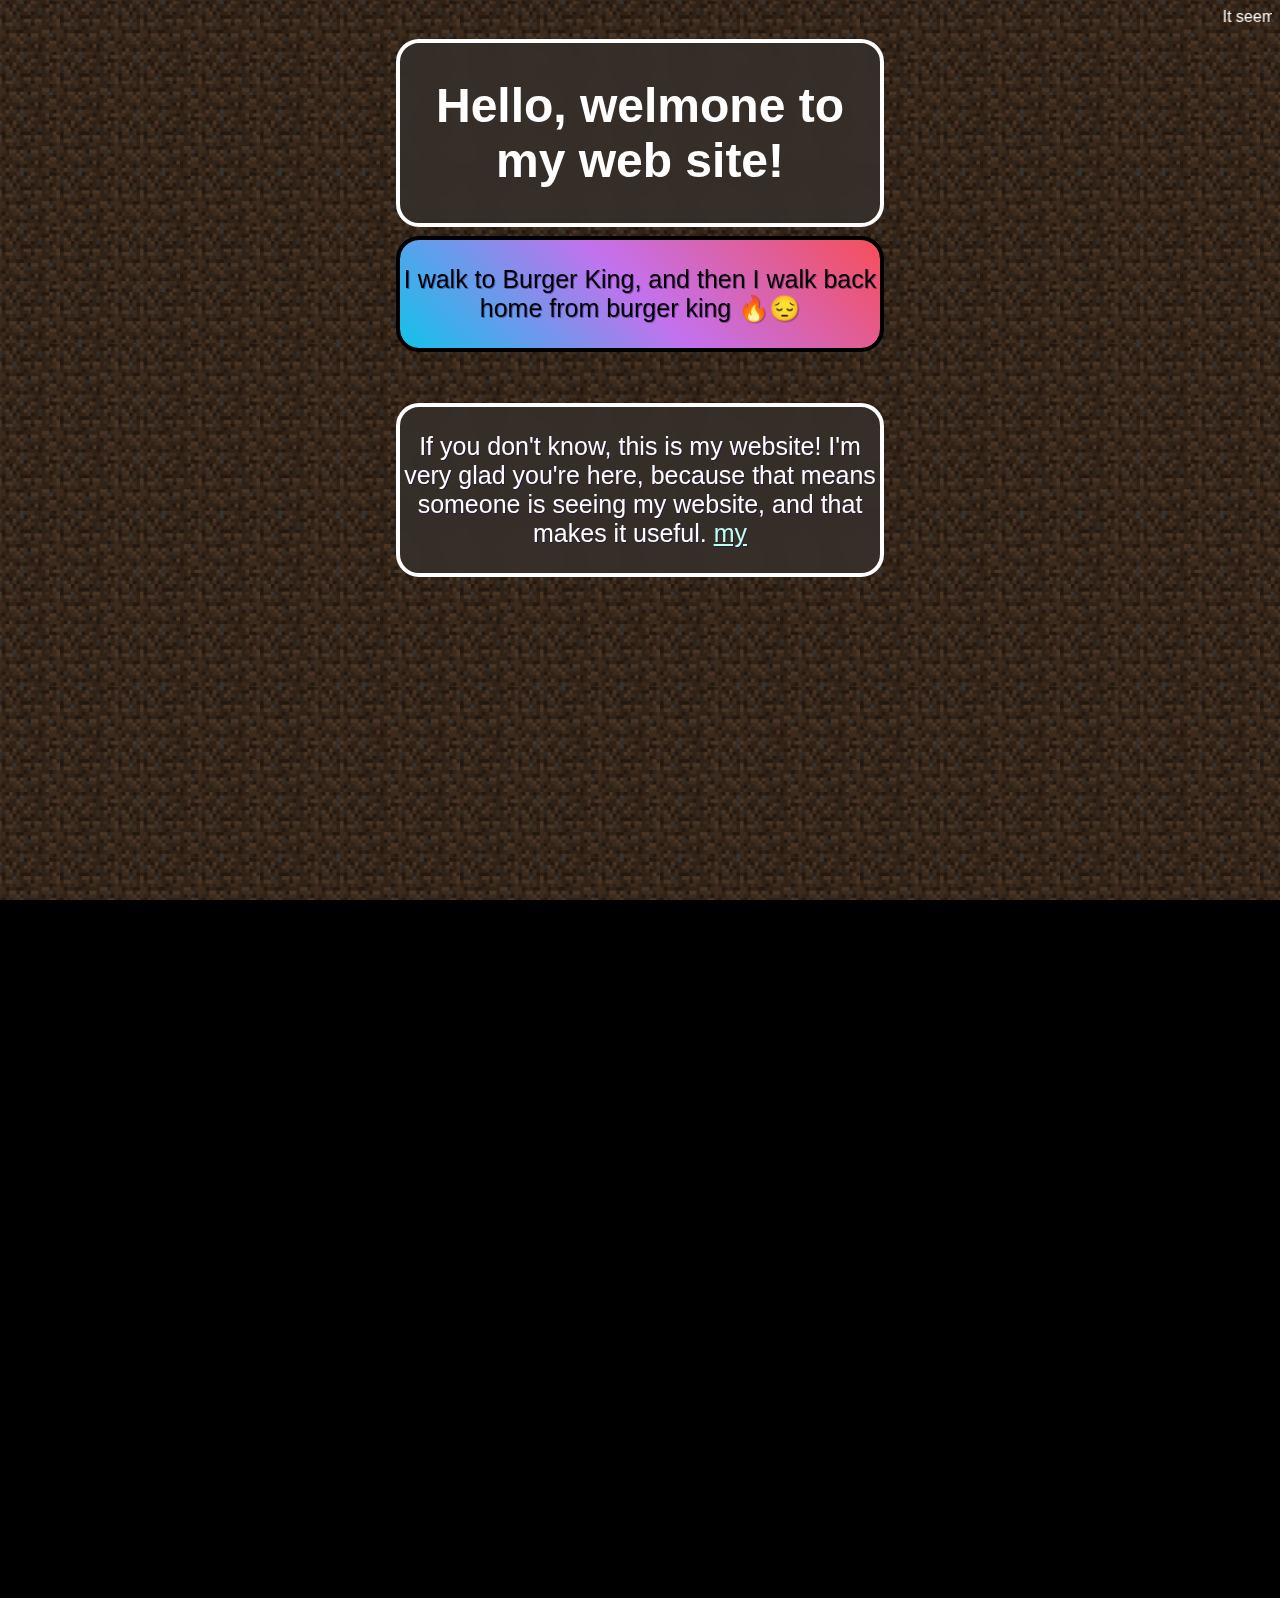
==== index.html @ f1b8da8a "s" ====
<!DOCTYPE html>
    <html lang="en">
        <head>
            <meta charset="UTF-8">
            <meta name="viewport" content="width=device-width, initial scale=1.0">
            <title>Classic</title>
            <link rel="stylesheet" type="text/css" href="wonk.css">
        </head>
        <body>
            <marquee>It seems you have stumbled upon my webpage, prepare to explode in 10 9 8 7 6 5 4 3 2 1</marquee>

            <div class="background"></div>

            <div class="ieatdogs">
                <h4>
                    Hello, welmone to my web site!
                </h4>
            </div>

            <div class="funfact">
                <p id="fun-fact" style="color:black">
                    Loading...
                </p>
            </div>

            <div class="top-empty"></div>

            <div class="ieatdogs">
                <p>
                    If you don't know, this is my website! 
                    I'm very glad you're here, 
                    because that means someone is seeing my website, 
                    and that makes it useful. <a href="https://youtube.com">my</a>
                </p>
            </div>

            <div class="empty"></div>

            <script src="background.js"></script>
            <script src="funfact.js"></script>
        </body>
    </html>
---- wonk.css ----
.background {
    position: fixed;
    top: 0;
    left: 0;
    width: 100%;
    height: 100%;
    background-image: url('./dirt.jpg');
    background-size: 200px;
    background-position: center;
    opacity: 40%;
    z-index: -1;
}

marquee {
    color:#FFFFFF;
    font-family:'Gill Sans', 'Gill Sans MT', Calibri, 'Trebuchet MS', sans-serif;
}

body {
    background-color: black;
    min-height: 100vh;
    display: flex;
    gap: 17px;
    justify-content: center;
    flex-direction: column;
    align-items: center;
}

.ieatdogs {
    width:480px;
    height:100%;
    background:rgba(54, 54, 54, 0.5);
    backdrop-filter:blur(10px);
    color:#FFFFFF;
    font-size:48px;
    display:flex;
    justify-content: center;
    align-items: center;
    border-radius: 19px;
    outline: 4px solid #FFFFFF;
}

.funfact {
    width:480px;
    height:100%;
    background-image: linear-gradient(45deg, #12c2e9, #c471ed, #f64f59);
    backdrop-filter:blur(10px);
    color:#FFFFFF;
    font-size:48px;
    display:flex;
    justify-content: center;
    align-items: center;
    border-radius: 19px;
    outline: 4px solid #000000;
}

.empty {
    height: 1000px
}

.top-empty {
    height: 25px
}

.gradient {
    height: 500px;
    background-image: linear-gradient(45deg, #12c2e9, #c471ed, #f64f59);
    border-radius: 19px;
    outline: 4px solid #FFFFFF;
}

p {
    text-align: center;
    font-family:'Gill Sans', 'Gill Sans MT', Calibri, 'Trebuchet MS', sans-serif;
    font-size: 25px;
    text-shadow: 1px 1px 0px rgba(26, 0, 87, 0.4);
}

h4 {
    text-align: center;
    font-family:'Gill Sans', 'Gill Sans MT', Calibri, 'Trebuchet MS', sans-serif;
    margin: 35px;
}

a {
    color:#bfffef
}
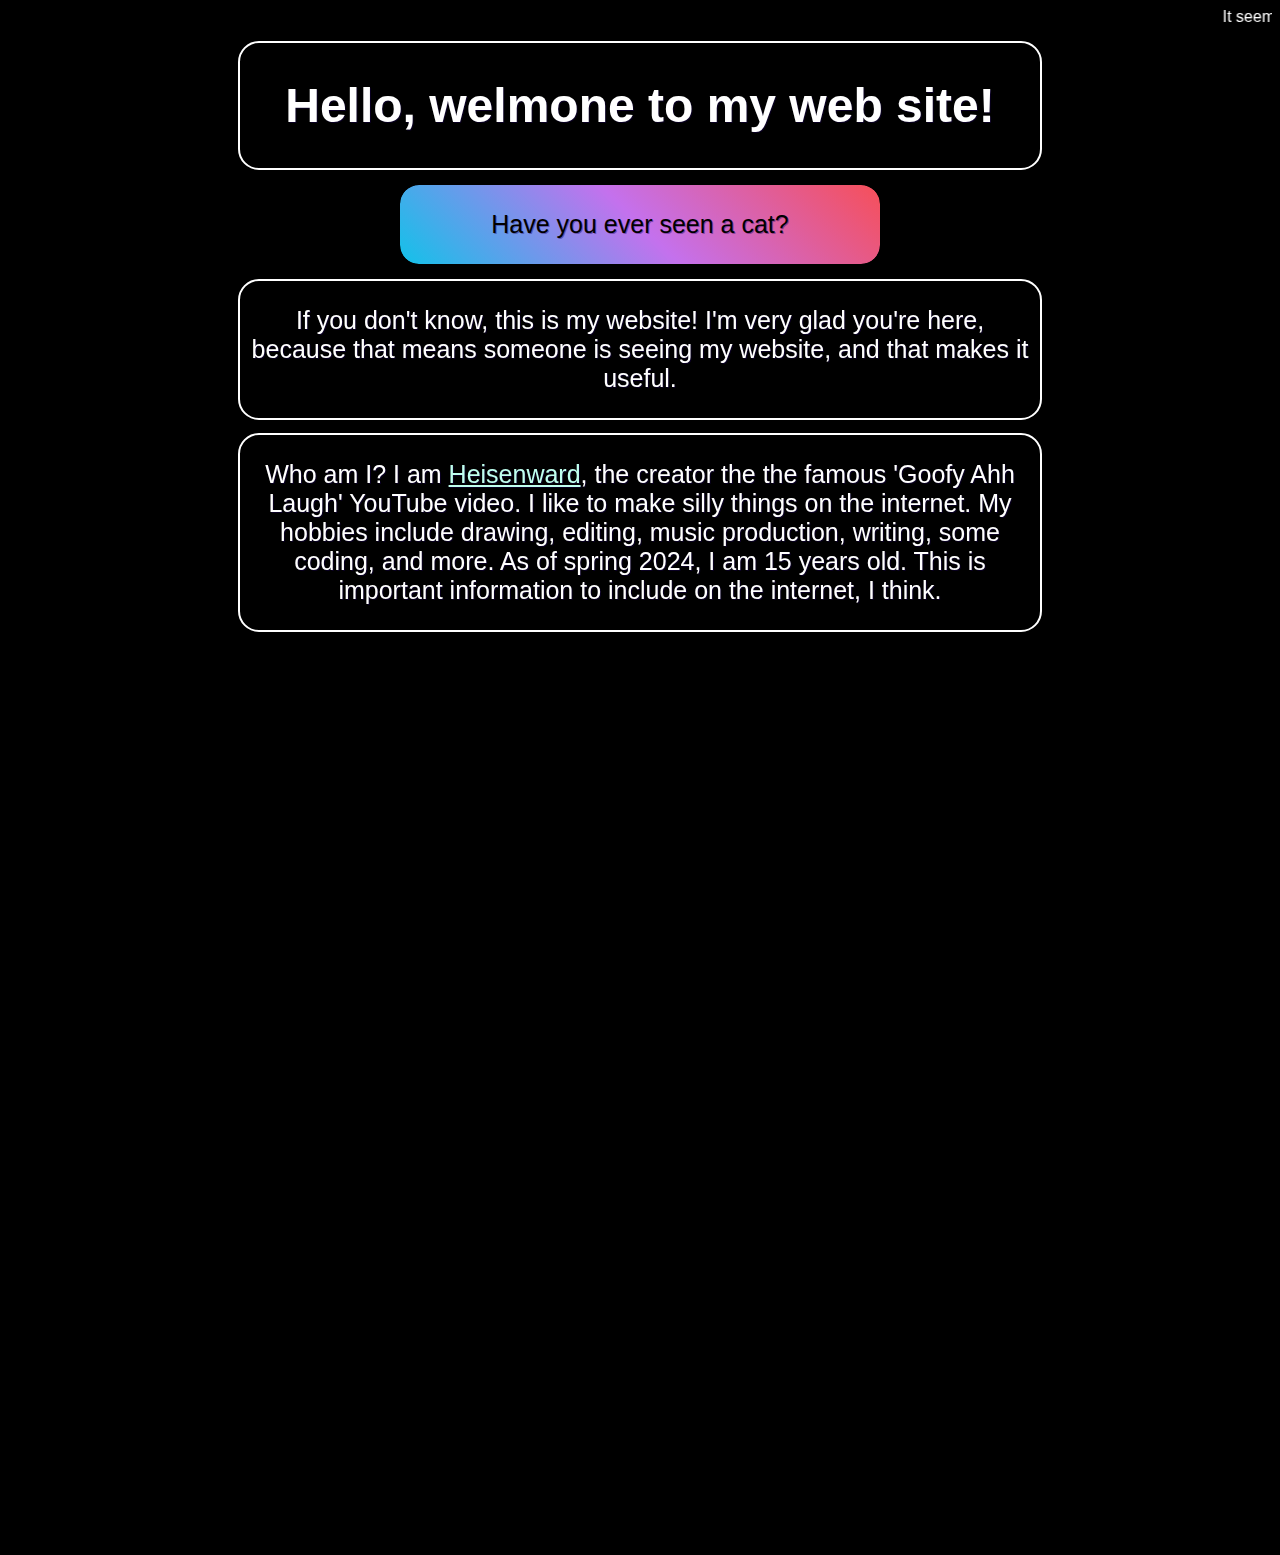
==== commit 5bb9ec4e: "update" ====
--- a/index.html
+++ b/index.html
@@ -23,14 +23,23 @@
                 </p>
             </div>
 
-            <div class="top-empty"></div>
+
 
             <div class="ieatdogs">
                 <p>
                     If you don't know, this is my website! 
                     I'm very glad you're here, 
                     because that means someone is seeing my website, 
-                    and that makes it useful. <a href="https://youtube.com">my</a>
+                    and that makes it useful. 
+                </p>
+            </div>
+
+            <div class="ieatdogs">
+                <p>
+                    Who am I?
+                    I am <a href="https://youtube.com/@heisenward">Heisenward</a>, the creator the the famous 'Goofy Ahh Laugh' YouTube video. 
+                    I like to make silly things on the internet. My hobbies include drawing, editing, music production, writing, some coding, and more. 
+                    As of spring 2024, I am 15 years old. This is important information to include on the internet, I think.
                 </p>
             </div>
 
--- a/wonk.css
+++ b/wonk.css
@@ -4,8 +4,8 @@
     left: 0;
     width: 100%;
     height: 100%;
-    background-image: url('./dirt.jpg');
-    background-size: 200px;
+    background-image: url('./1315366.jpeg');
+    background-size: cover;
     background-position: center;
     opacity: 40%;
     z-index: -1;
@@ -27,9 +27,10 @@
 }
 
 .ieatdogs {
-    width:480px;
+    max-width: 800px;
+    width:100%;
     height:100%;
-    background:rgba(54, 54, 54, 0.5);
+    background:rgba(0, 0, 0, 0.5);
     backdrop-filter:blur(10px);
     color:#FFFFFF;
     font-size:48px;
@@ -37,11 +38,12 @@
     justify-content: center;
     align-items: center;
     border-radius: 19px;
-    outline: 4px solid #FFFFFF;
+    outline: 2px solid #FFFFFF;
 }
 
 .funfact {
-    width:480px;
+    max-width:480px;
+    width:100%;
     height:100%;
     background-image: linear-gradient(45deg, #12c2e9, #c471ed, #f64f59);
     backdrop-filter:blur(10px);
@@ -55,14 +57,17 @@
 }
 
 .empty {
-    height: 1000px
+    width:100%;
+    height: 900px
 }
 
 .top-empty {
+    width:100%;
     height: 25px
 }
 
 .gradient {
+    width:100%;
     height: 500px;
     background-image: linear-gradient(45deg, #12c2e9, #c471ed, #f64f59);
     border-radius: 19px;
@@ -74,14 +79,18 @@
     font-family:'Gill Sans', 'Gill Sans MT', Calibri, 'Trebuchet MS', sans-serif;
     font-size: 25px;
     text-shadow: 1px 1px 0px rgba(26, 0, 87, 0.4);
+    padding-inline: 7px;
 }
 
 h4 {
     text-align: center;
     font-family:'Gill Sans', 'Gill Sans MT', Calibri, 'Trebuchet MS', sans-serif;
     margin: 35px;
+    text-shadow: 1px 1px 0px rgba(26, 0, 87, 0.4);
+    padding-inline: 7px;
 }
 
 a {
-    color:#bfffef
+    color:#bfffef;
+    text-shadow: 1px 1px 0px rgba(26, 0, 87, 0.4);
 }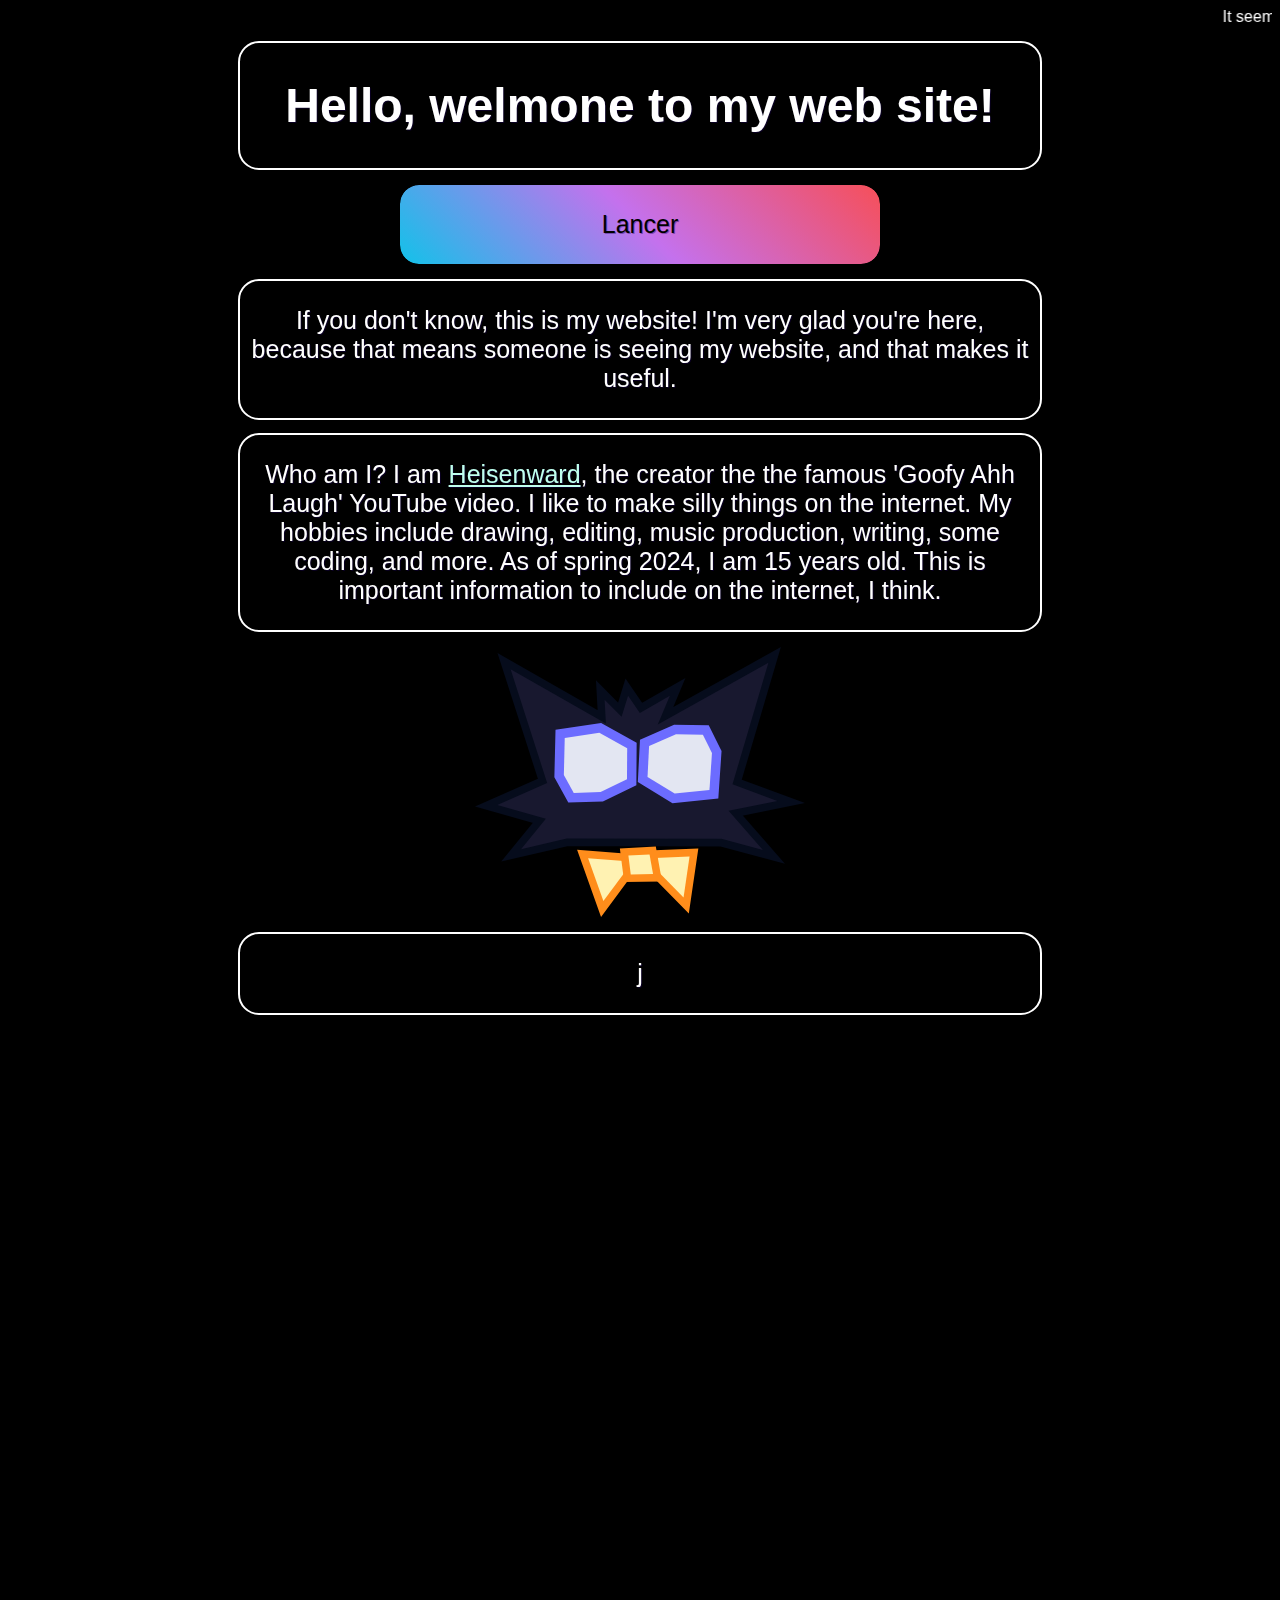
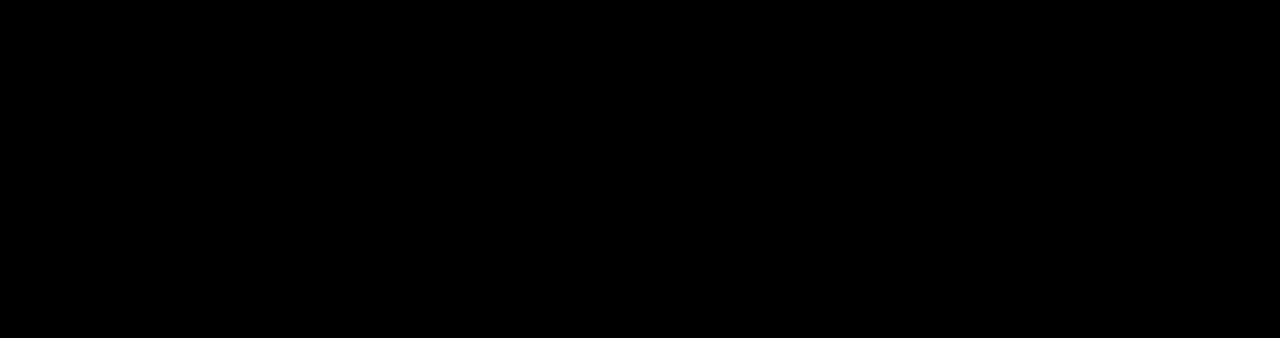
==== commit e74bcb42: "was adding something then i forgo" ====
--- a/index.html
+++ b/index.html
@@ -5,6 +5,8 @@
             <meta name="viewport" content="width=device-width, initial scale=1.0">
             <title>Classic</title>
             <link rel="stylesheet" type="text/css" href="wonk.css">
+            <link rel="icon" href="why.svg" type="image/x-icon">
+            <link rel="shortcut icon" href="why.svg" type="image/x-icon">
         </head>
         <body>
             <marquee>It seems you have stumbled upon my webpage, prepare to explode in 10 9 8 7 6 5 4 3 2 1</marquee>
@@ -22,8 +24,6 @@
                     Loading...
                 </p>
             </div>
-
-
 
             <div class="ieatdogs">
                 <p>
@@ -43,6 +43,14 @@
                 </p>
             </div>
 
+            <img src="./why.svg"></img>
+
+            <div class="ieatdogs">
+                <p>
+                    j
+                </p>
+            </div>
+
             <div class="empty"></div>
 
             <script src="background.js"></script>
--- a/wonk.css
+++ b/wonk.css
@@ -5,7 +5,7 @@
     width: 100%;
     height: 100%;
     background-image: url('./1315366.jpeg');
-    background-size: cover;
+    background-size: 100%;
     background-position: center;
     opacity: 40%;
     z-index: -1;
@@ -30,7 +30,7 @@
     max-width: 800px;
     width:100%;
     height:100%;
-    background:rgba(0, 0, 0, 0.5);
+    background:rgba(0, 0, 0, 0.343);
     backdrop-filter:blur(10px);
     color:#FFFFFF;
     font-size:48px;
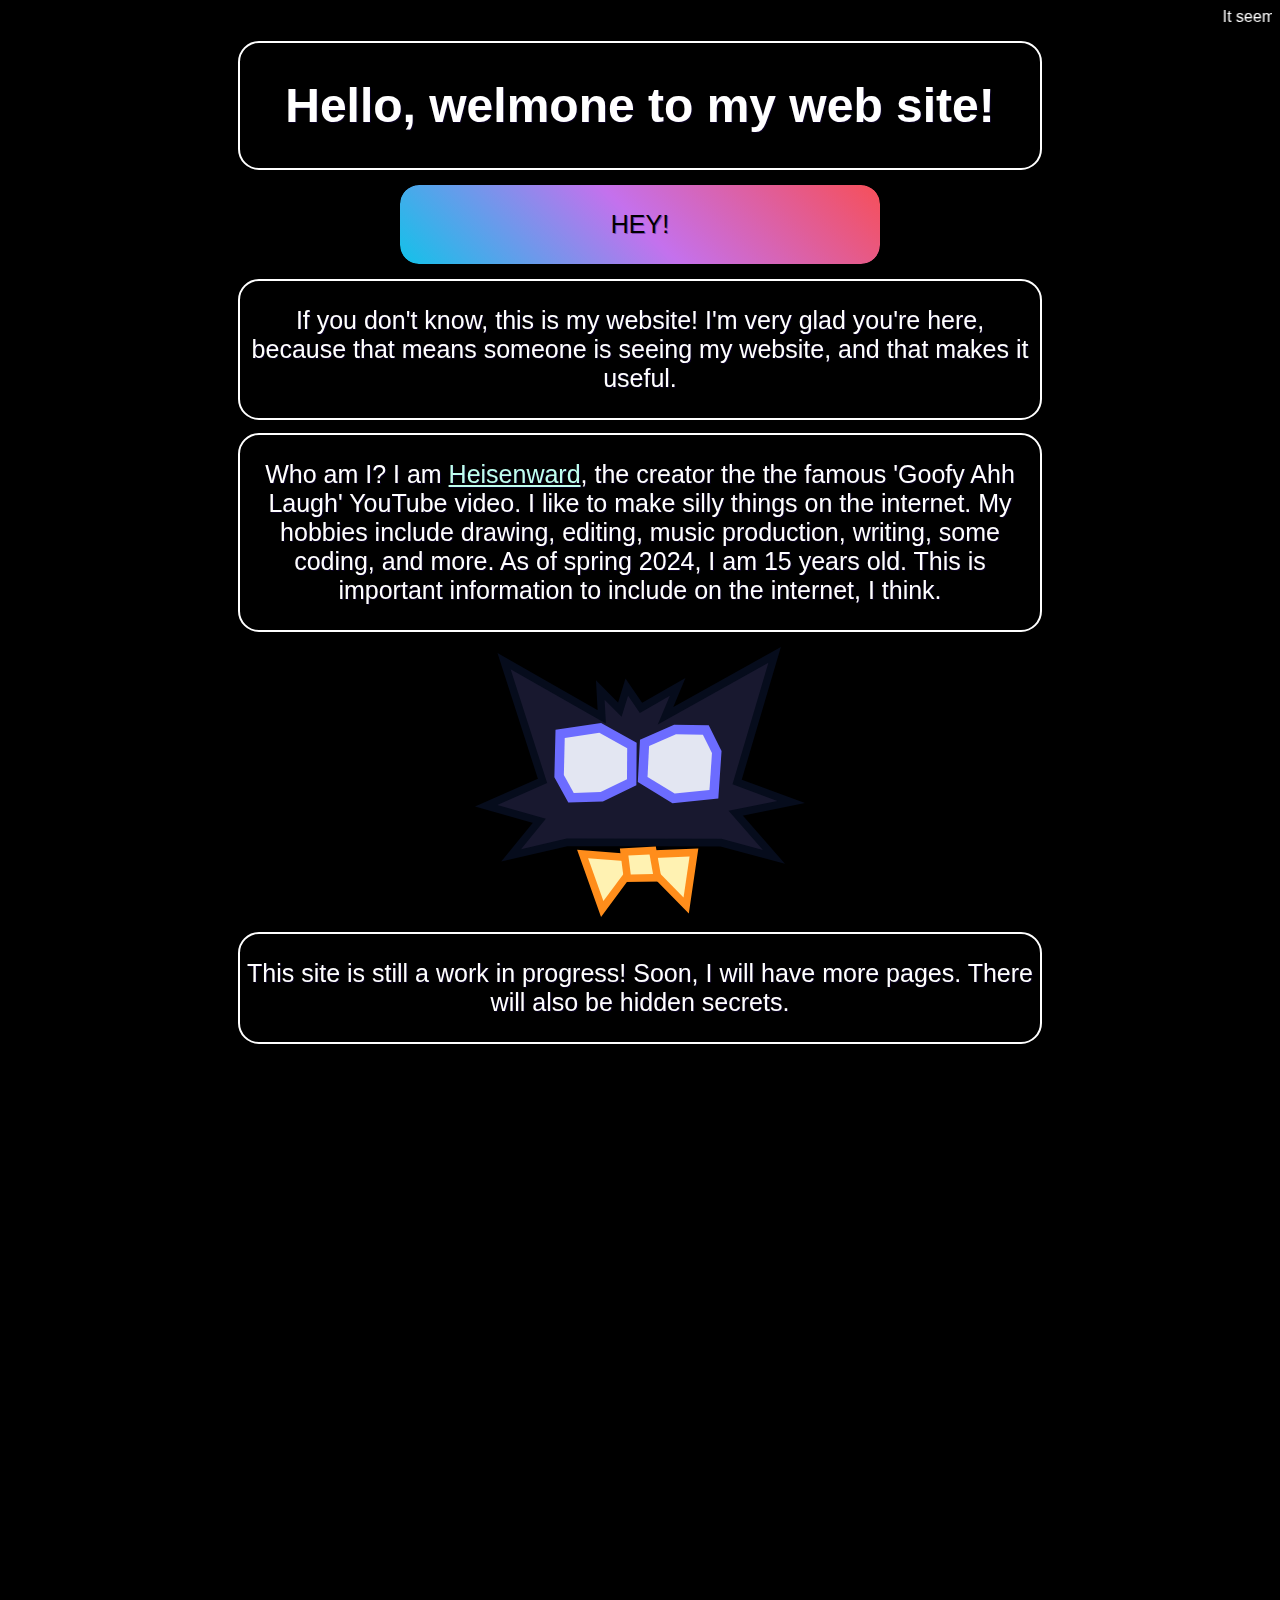
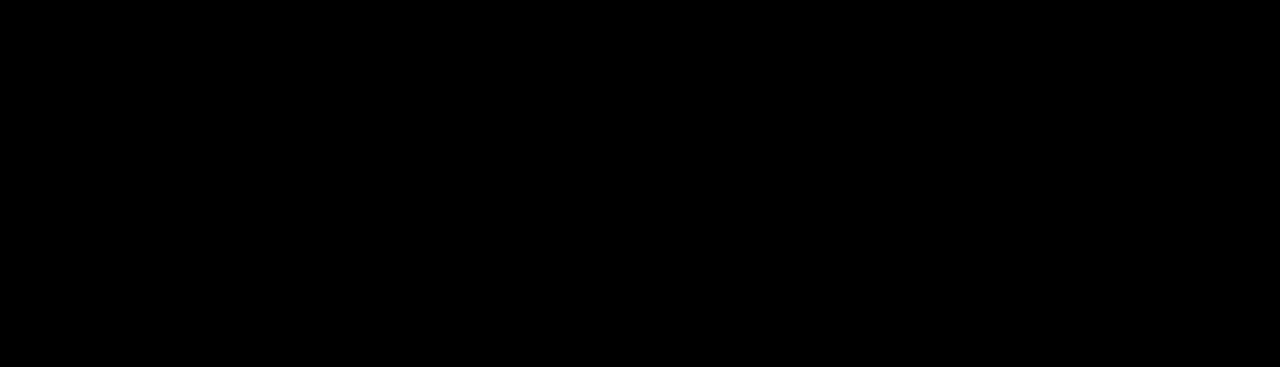
==== commit 263ba915: "help" ====
--- a/index.html
+++ b/index.html
@@ -47,7 +47,7 @@
 
             <div class="ieatdogs">
                 <p>
-                    j
+                    This site is still a work in progress! Soon, I will have more pages. There will also be hidden secrets.
                 </p>
             </div>
 
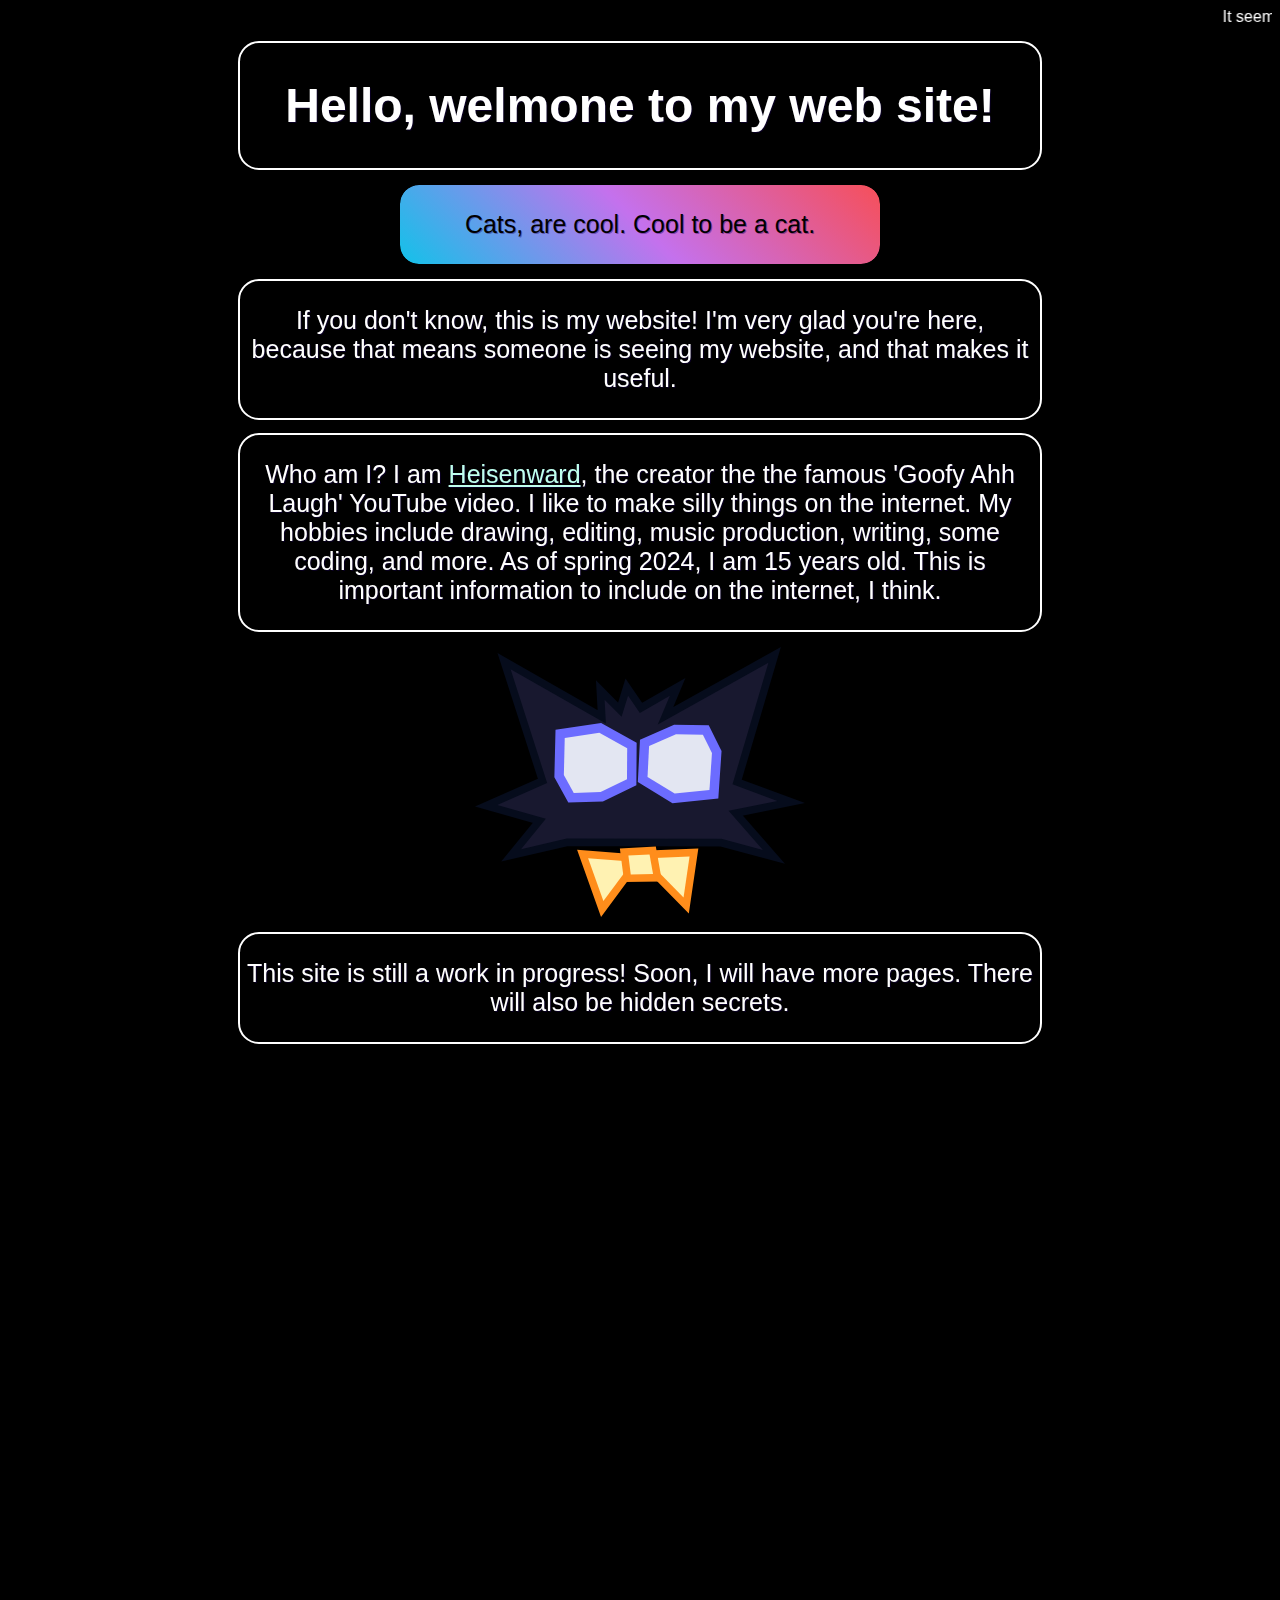
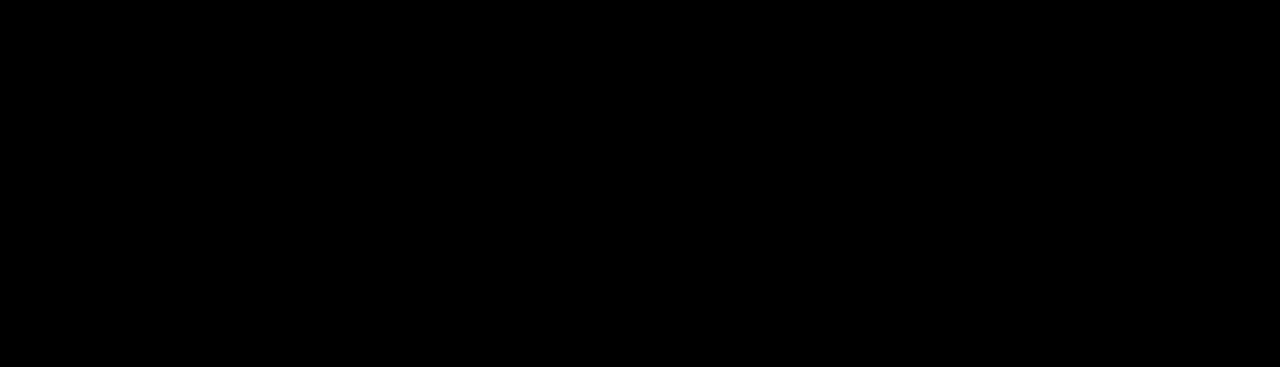
==== commit 1297f9dd: "j" ====
--- a/index.html
+++ b/index.html
@@ -37,7 +37,7 @@
             <div class="ieatdogs">
                 <p>
                     Who am I?
-                    I am <a href="https://youtube.com/@heisenward">Heisenward</a>, the creator the the famous 'Goofy Ahh Laugh' YouTube video. 
+                    I am <a href="https://youtube.com/@heisenward" target="_blank">Heisenward</a>, the creator the the famous 'Goofy Ahh Laugh' YouTube video. 
                     I like to make silly things on the internet. My hobbies include drawing, editing, music production, writing, some coding, and more. 
                     As of spring 2024, I am 15 years old. This is important information to include on the internet, I think.
                 </p>
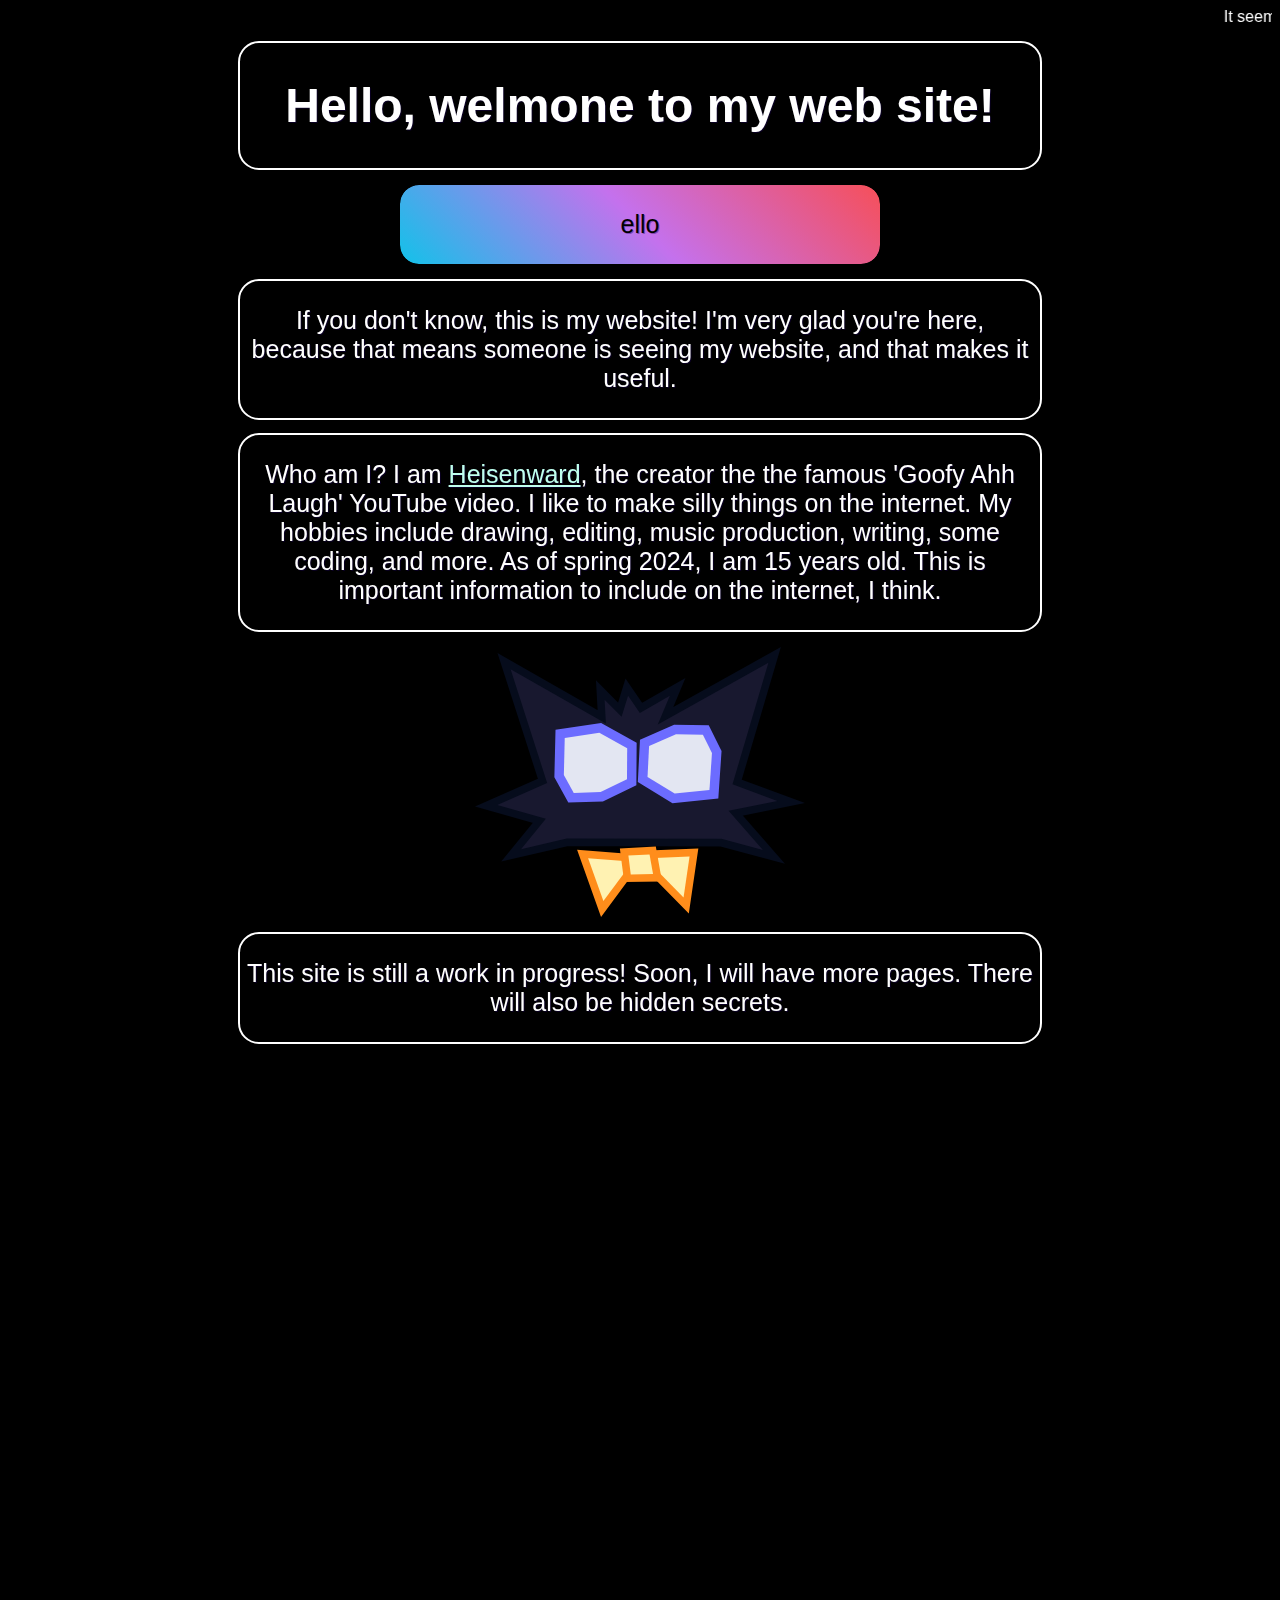
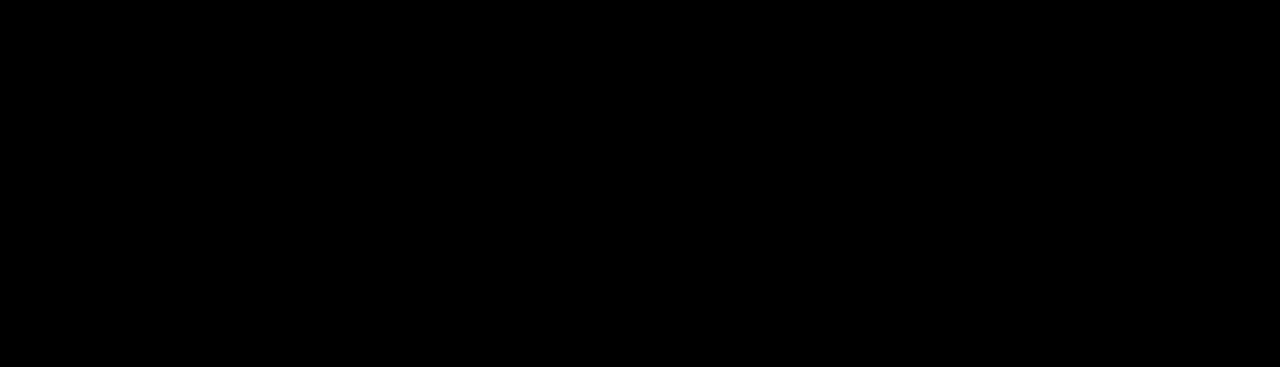
==== commit d601934b: "Organization & Fixes" ====
--- a/index.html
+++ b/index.html
@@ -43,7 +43,7 @@
                 </p>
             </div>
 
-            <img src="./why.svg"></img>
+            <img src="images/why.svg"></img>
 
             <div class="ieatdogs">
                 <p>
@@ -53,7 +53,7 @@
 
             <div class="empty"></div>
 
-            <script src="background.js"></script>
-            <script src="funfact.js"></script>
+            <script src="./scripts/background.js"></script>
+            <script src="./scripts/funfact.js"></script>
         </body>
     </html>--- a/wonk.css
+++ b/wonk.css
@@ -4,7 +4,20 @@
     left: 0;
     width: 100%;
     height: 100%;
-    background-image: url('./1315366.jpeg');
+    background-image: url('images/1315366.jpeg');
+    background-size: 100%;
+    background-position: center;
+    opacity: 40%;
+    z-index: -1;
+}
+
+.gamble-background {
+    position: fixed;
+    top: 0;
+    left: 0;
+    width: 100%;
+    height: 100%;
+    background-image: url('images/gamble rn.jpg');
     background-size: 100%;
     background-position: center;
     opacity: 40%;
@@ -39,6 +52,28 @@
     align-items: center;
     border-radius: 19px;
     outline: 2px solid #FFFFFF;
+}
+
+.ieatsounds {
+    min-width: 200px;
+    width: fit-content;
+    height: fit-content;
+    background:rgba(0, 0, 0, 0.343);
+    backdrop-filter:blur(10px);
+    color:#FFFFFF;
+    font-size:48px;
+    border-radius: 19px;
+    outline: 2px solid #e99d9d;
+    margin: 1%;
+    align-items: center;
+    justify-content: center;
+    display: table;
+}
+
+audio {
+    justify-content: center;
+    align-items: center;
+    width: 100%;
 }
 
 .funfact {
